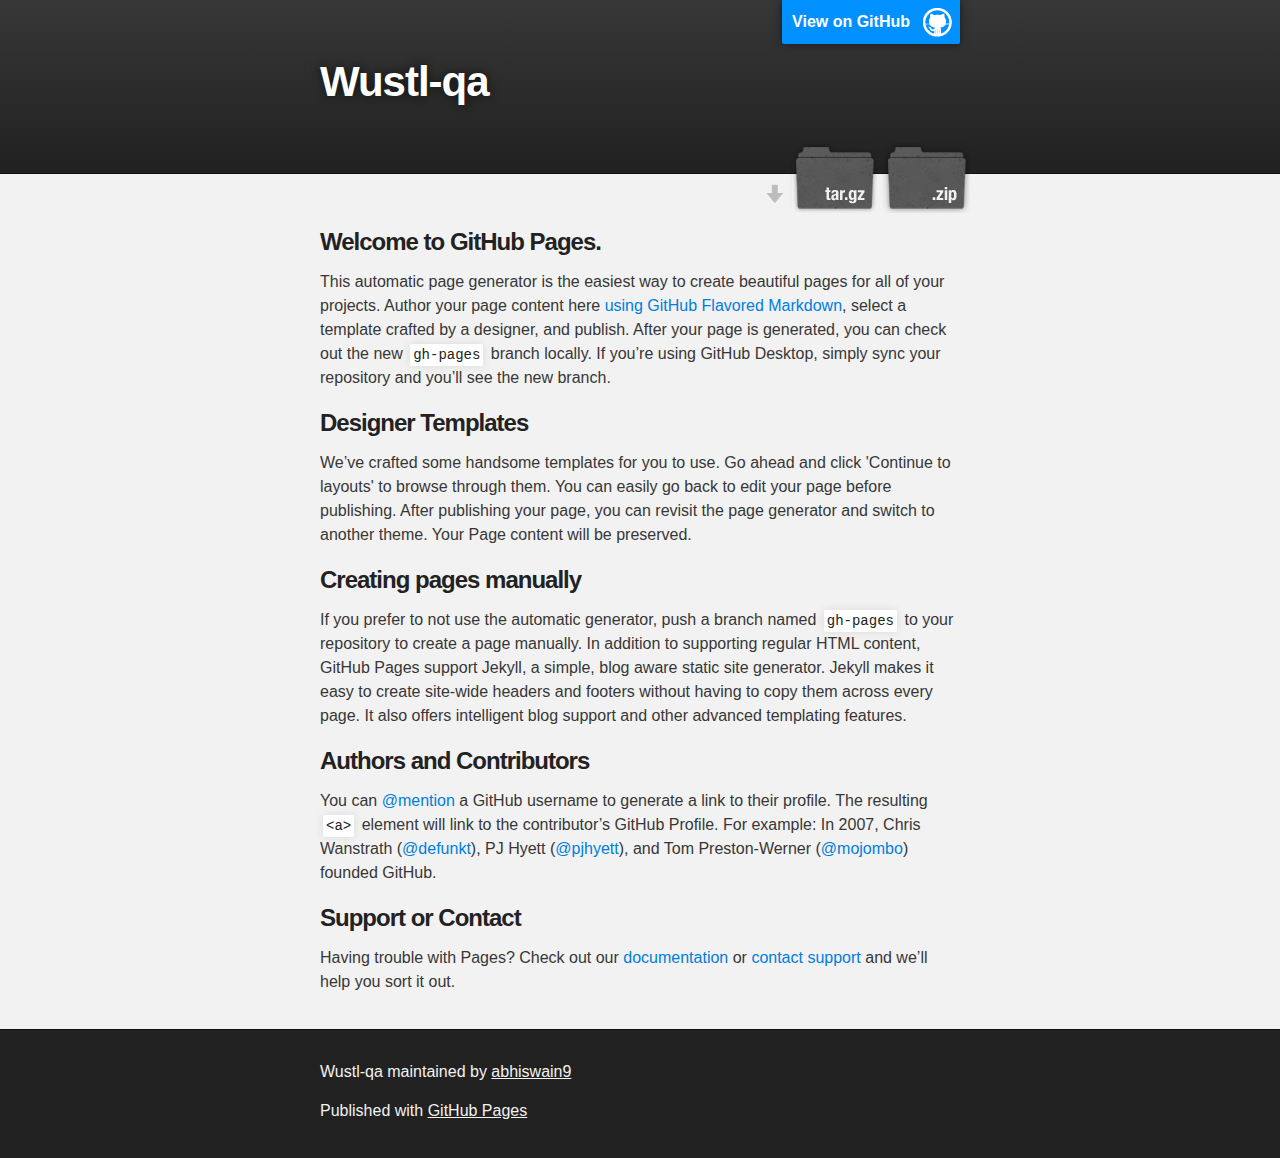
==== index.html @ 8bc68eea "Create gh-pages branch via GitHub" ====
<!DOCTYPE html>
<html>

  <head>
    <meta charset='utf-8'>
    <meta http-equiv="X-UA-Compatible" content="chrome=1">
    <meta name="description" content="Wustl-qa : ">

    <link rel="stylesheet" type="text/css" media="screen" href="stylesheets/stylesheet.css">

    <title>Wustl-qa</title>
  </head>

  <body>

    <!-- HEADER -->
    <div id="header_wrap" class="outer">
        <header class="inner">
          <a id="forkme_banner" href="https://github.com/abhiswain9/wustl-qa">View on GitHub</a>

          <h1 id="project_title">Wustl-qa</h1>
          <h2 id="project_tagline"></h2>

            <section id="downloads">
              <a class="zip_download_link" href="https://github.com/abhiswain9/wustl-qa/zipball/master">Download this project as a .zip file</a>
              <a class="tar_download_link" href="https://github.com/abhiswain9/wustl-qa/tarball/master">Download this project as a tar.gz file</a>
            </section>
        </header>
    </div>

    <!-- MAIN CONTENT -->
    <div id="main_content_wrap" class="outer">
      <section id="main_content" class="inner">
        <h3>
<a id="welcome-to-github-pages" class="anchor" href="#welcome-to-github-pages" aria-hidden="true"><span aria-hidden="true" class="octicon octicon-link"></span></a>Welcome to GitHub Pages.</h3>

<p>This automatic page generator is the easiest way to create beautiful pages for all of your projects. Author your page content here <a href="https://guides.github.com/features/mastering-markdown/">using GitHub Flavored Markdown</a>, select a template crafted by a designer, and publish. After your page is generated, you can check out the new <code>gh-pages</code> branch locally. If you’re using GitHub Desktop, simply sync your repository and you’ll see the new branch.</p>

<h3>
<a id="designer-templates" class="anchor" href="#designer-templates" aria-hidden="true"><span aria-hidden="true" class="octicon octicon-link"></span></a>Designer Templates</h3>

<p>We’ve crafted some handsome templates for you to use. Go ahead and click 'Continue to layouts' to browse through them. You can easily go back to edit your page before publishing. After publishing your page, you can revisit the page generator and switch to another theme. Your Page content will be preserved.</p>

<h3>
<a id="creating-pages-manually" class="anchor" href="#creating-pages-manually" aria-hidden="true"><span aria-hidden="true" class="octicon octicon-link"></span></a>Creating pages manually</h3>

<p>If you prefer to not use the automatic generator, push a branch named <code>gh-pages</code> to your repository to create a page manually. In addition to supporting regular HTML content, GitHub Pages support Jekyll, a simple, blog aware static site generator. Jekyll makes it easy to create site-wide headers and footers without having to copy them across every page. It also offers intelligent blog support and other advanced templating features.</p>

<h3>
<a id="authors-and-contributors" class="anchor" href="#authors-and-contributors" aria-hidden="true"><span aria-hidden="true" class="octicon octicon-link"></span></a>Authors and Contributors</h3>

<p>You can <a href="https://help.github.com/articles/basic-writing-and-formatting-syntax/#mentioning-users-and-teams" class="user-mention">@mention</a> a GitHub username to generate a link to their profile. The resulting <code>&lt;a&gt;</code> element will link to the contributor’s GitHub Profile. For example: In 2007, Chris Wanstrath (<a href="https://github.com/defunkt" class="user-mention">@defunkt</a>), PJ Hyett (<a href="https://github.com/pjhyett" class="user-mention">@pjhyett</a>), and Tom Preston-Werner (<a href="https://github.com/mojombo" class="user-mention">@mojombo</a>) founded GitHub.</p>

<h3>
<a id="support-or-contact" class="anchor" href="#support-or-contact" aria-hidden="true"><span aria-hidden="true" class="octicon octicon-link"></span></a>Support or Contact</h3>

<p>Having trouble with Pages? Check out our <a href="https://help.github.com/pages">documentation</a> or <a href="https://github.com/contact">contact support</a> and we’ll help you sort it out.</p>
      </section>
    </div>

    <!-- FOOTER  -->
    <div id="footer_wrap" class="outer">
      <footer class="inner">
        <p class="copyright">Wustl-qa maintained by <a href="https://github.com/abhiswain9">abhiswain9</a></p>
        <p>Published with <a href="https://pages.github.com">GitHub Pages</a></p>
      </footer>
    </div>

    

  </body>
</html>
---- stylesheets/stylesheet.css ----
/*******************************************************************************
Slate Theme for GitHub Pages
by Jason Costello, @jsncostello
*******************************************************************************/

@import url(github-light.css);

/*******************************************************************************
MeyerWeb Reset
*******************************************************************************/

html, body, div, span, applet, object, iframe,
h1, h2, h3, h4, h5, h6, p, blockquote, pre,
a, abbr, acronym, address, big, cite, code,
del, dfn, em, img, ins, kbd, q, s, samp,
small, strike, strong, sub, sup, tt, var,
b, u, i, center,
dl, dt, dd, ol, ul, li,
fieldset, form, label, legend,
table, caption, tbody, tfoot, thead, tr, th, td,
article, aside, canvas, details, embed,
figure, figcaption, footer, header, hgroup,
menu, nav, output, ruby, section, summary,
time, mark, audio, video {
  margin: 0;
  padding: 0;
  border: 0;
  font: inherit;
  vertical-align: baseline;
}

/* HTML5 display-role reset for older browsers */
article, aside, details, figcaption, figure,
footer, header, hgroup, menu, nav, section {
  display: block;
}

ol, ul {
  list-style: none;
}

table {
  border-collapse: collapse;
  border-spacing: 0;
}

/*******************************************************************************
Theme Styles
*******************************************************************************/

body {
  box-sizing: border-box;
  color:#373737;
  background: #212121;
  font-size: 16px;
  font-family: 'Myriad Pro', Calibri, Helvetica, Arial, sans-serif;
  line-height: 1.5;
  -webkit-font-smoothing: antialiased;
}

h1, h2, h3, h4, h5, h6 {
  margin: 10px 0;
  font-weight: 700;
  color:#222222;
  font-family: 'Lucida Grande', 'Calibri', Helvetica, Arial, sans-serif;
  letter-spacing: -1px;
}

h1 {
  font-size: 36px;
  font-weight: 700;
}

h2 {
  padding-bottom: 10px;
  font-size: 32px;
  background: url('../images/bg_hr.png') repeat-x bottom;
}

h3 {
  font-size: 24px;
}

h4 {
  font-size: 21px;
}

h5 {
  font-size: 18px;
}

h6 {
  font-size: 16px;
}

p {
  margin: 10px 0 15px 0;
}

footer p {
  color: #f2f2f2;
}

a {
  text-decoration: none;
  color: #007edf;
  text-shadow: none;

  transition: color 0.5s ease;
  transition: text-shadow 0.5s ease;
  -webkit-transition: color 0.5s ease;
  -webkit-transition: text-shadow 0.5s ease;
  -moz-transition: color 0.5s ease;
  -moz-transition: text-shadow 0.5s ease;
  -o-transition: color 0.5s ease;
  -o-transition: text-shadow 0.5s ease;
  -ms-transition: color 0.5s ease;
  -ms-transition: text-shadow 0.5s ease;
}

a:hover, a:focus {text-decoration: underline;}

footer a {
  color: #F2F2F2;
  text-decoration: underline;
}

em {
  font-style: italic;
}

strong {
  font-weight: bold;
}

img {
  position: relative;
  margin: 0 auto;
  max-width: 739px;
  padding: 5px;
  margin: 10px 0 10px 0;
  border: 1px solid #ebebeb;

  box-shadow: 0 0 5px #ebebeb;
  -webkit-box-shadow: 0 0 5px #ebebeb;
  -moz-box-shadow: 0 0 5px #ebebeb;
  -o-box-shadow: 0 0 5px #ebebeb;
  -ms-box-shadow: 0 0 5px #ebebeb;
}

p img {
  display: inline;
  margin: 0;
  padding: 0;
  vertical-align: middle;
  text-align: center;
  border: none;
}

pre, code {
  width: 100%;
  color: #222;
  background-color: #fff;

  font-family: Monaco, "Bitstream Vera Sans Mono", "Lucida Console", Terminal, monospace;
  font-size: 14px;

  border-radius: 2px;
  -moz-border-radius: 2px;
  -webkit-border-radius: 2px;
}

pre {
  width: 100%;
  padding: 10px;
  box-shadow: 0 0 10px rgba(0,0,0,.1);
  overflow: auto;
}

code {
  padding: 3px;
  margin: 0 3px;
  box-shadow: 0 0 10px rgba(0,0,0,.1);
}

pre code {
  display: block;
  box-shadow: none;
}

blockquote {
  color: #666;
  margin-bottom: 20px;
  padding: 0 0 0 20px;
  border-left: 3px solid #bbb;
}


ul, ol, dl {
  margin-bottom: 15px
}

ul {
  list-style-position: inside;
  list-style: disc;
  padding-left: 20px;
}

ol {
  list-style-position: inside;
  list-style: decimal;
  padding-left: 20px;
}

dl dt {
  font-weight: bold;
}

dl dd {
  padding-left: 20px;
  font-style: italic;
}

dl p {
  padding-left: 20px;
  font-style: italic;
}

hr {
  height: 1px;
  margin-bottom: 5px;
  border: none;
  background: url('../images/bg_hr.png') repeat-x center;
}

table {
  border: 1px solid #373737;
  margin-bottom: 20px;
  text-align: left;
 }

th {
  font-family: 'Lucida Grande', 'Helvetica Neue', Helvetica, Arial, sans-serif;
  padding: 10px;
  background: #373737;
  color: #fff;
 }

td {
  padding: 10px;
  border: 1px solid #373737;
 }

form {
  background: #f2f2f2;
  padding: 20px;
}

/*******************************************************************************
Full-Width Styles
*******************************************************************************/

.outer {
  width: 100%;
}

.inner {
  position: relative;
  max-width: 640px;
  padding: 20px 10px;
  margin: 0 auto;
}

#forkme_banner {
  display: block;
  position: absolute;
  top:0;
  right: 10px;
  z-index: 10;
  padding: 10px 50px 10px 10px;
  color: #fff;
  background: url('../images/blacktocat.png') #0090ff no-repeat 95% 50%;
  font-weight: 700;
  box-shadow: 0 0 10px rgba(0,0,0,.5);
  border-bottom-left-radius: 2px;
  border-bottom-right-radius: 2px;
}

#header_wrap {
  background: #212121;
  background: -moz-linear-gradient(top, #373737, #212121);
  background: -webkit-linear-gradient(top, #373737, #212121);
  background: -ms-linear-gradient(top, #373737, #212121);
  background: -o-linear-gradient(top, #373737, #212121);
  background: linear-gradient(top, #373737, #212121);
}

#header_wrap .inner {
  padding: 50px 10px 30px 10px;
}

#project_title {
  margin: 0;
  color: #fff;
  font-size: 42px;
  font-weight: 700;
  text-shadow: #111 0px 0px 10px;
}

#project_tagline {
  color: #fff;
  font-size: 24px;
  font-weight: 300;
  background: none;
  text-shadow: #111 0px 0px 10px;
}

#downloads {
  position: absolute;
  width: 210px;
  z-index: 10;
  bottom: -40px;
  right: 0;
  height: 70px;
  background: url('../images/icon_download.png') no-repeat 0% 90%;
}

.zip_download_link {
  display: block;
  float: right;
  width: 90px;
  height:70px;
  text-indent: -5000px;
  overflow: hidden;
  background: url(../images/sprite_download.png) no-repeat bottom left;
}

.tar_download_link {
  display: block;
  float: right;
  width: 90px;
  height:70px;
  text-indent: -5000px;
  overflow: hidden;
  background: url(../images/sprite_download.png) no-repeat bottom right;
  margin-left: 10px;
}

.zip_download_link:hover {
  background: url(../images/sprite_download.png) no-repeat top left;
}

.tar_download_link:hover {
  background: url(../images/sprite_download.png) no-repeat top right;
}

#main_content_wrap {
  background: #f2f2f2;
  border-top: 1px solid #111;
  border-bottom: 1px solid #111;
}

#main_content {
  padding-top: 40px;
}

#footer_wrap {
  background: #212121;
}



/*******************************************************************************
Small Device Styles
*******************************************************************************/

@media screen and (max-width: 480px) {
  body {
    font-size:14px;
  }

  #downloads {
    display: none;
  }

  .inner {
    min-width: 320px;
    max-width: 480px;
  }

  #project_title {
  font-size: 32px;
  }

  h1 {
    font-size: 28px;
  }

  h2 {
    font-size: 24px;
  }

  h3 {
    font-size: 21px;
  }

  h4 {
    font-size: 18px;
  }

  h5 {
    font-size: 14px;
  }

  h6 {
    font-size: 12px;
  }

  code, pre {
    min-width: 320px;
    max-width: 480px;
    font-size: 11px;
  }

}
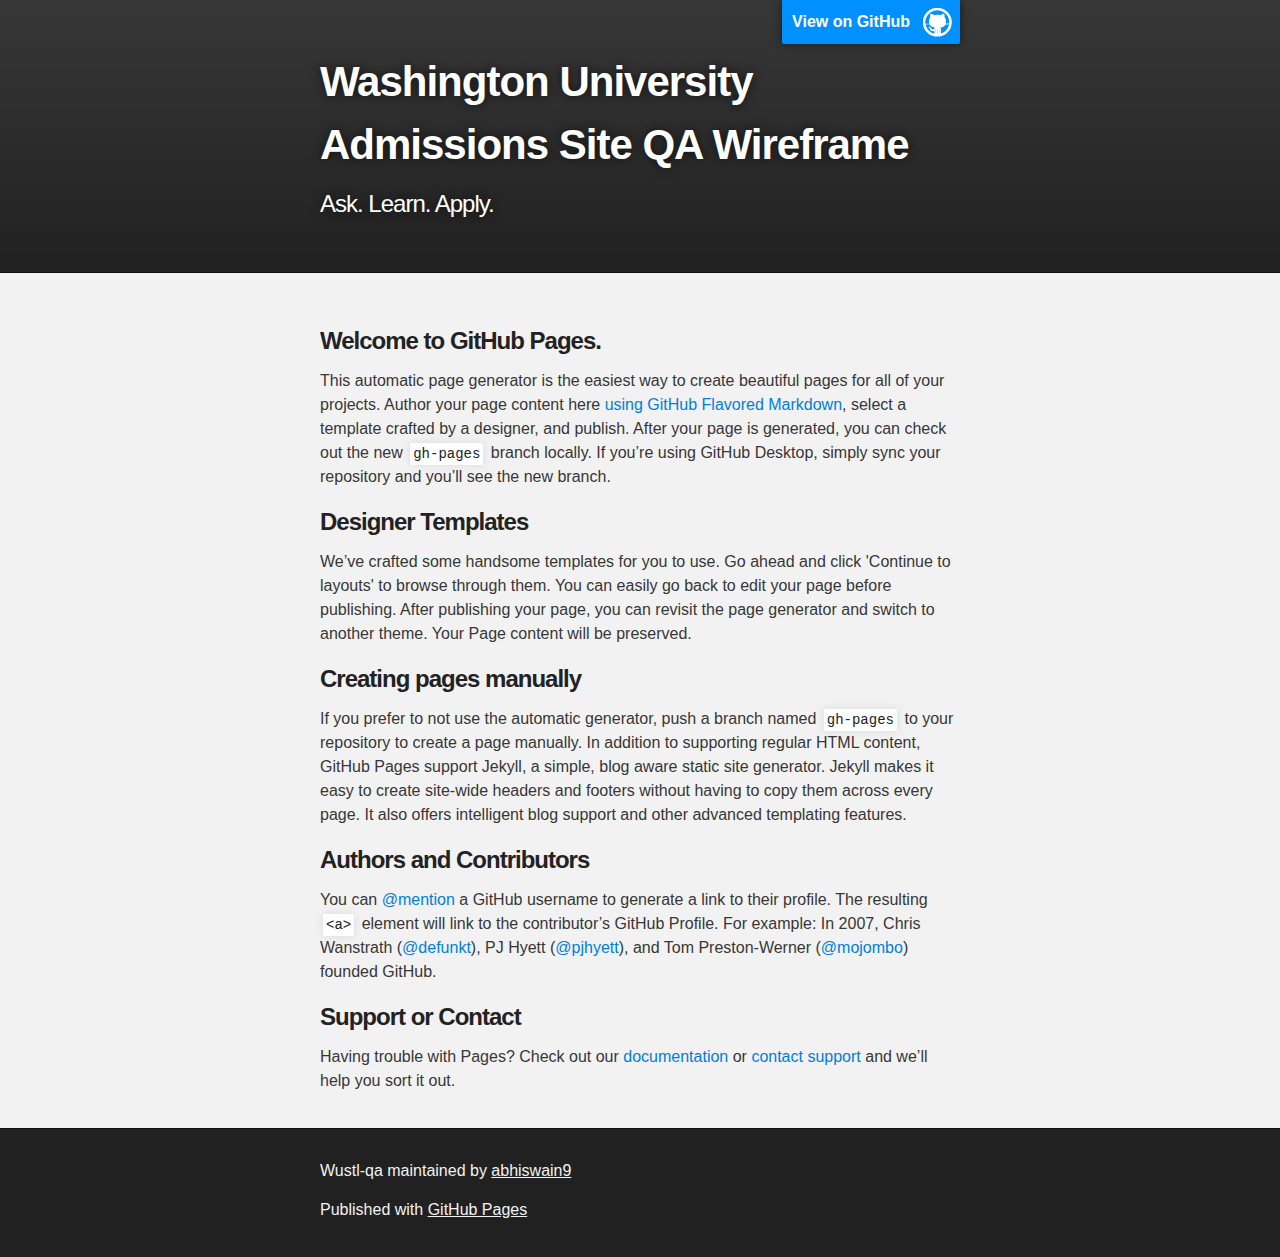
==== commit c403c98b: "changed name" ====
--- a/index.html
+++ b/index.html
@@ -18,13 +18,8 @@
         <header class="inner">
           <a id="forkme_banner" href="https://github.com/abhiswain9/wustl-qa">View on GitHub</a>
 
-          <h1 id="project_title">Wustl-qa</h1>
-          <h2 id="project_tagline"></h2>
-
-            <section id="downloads">
-              <a class="zip_download_link" href="https://github.com/abhiswain9/wustl-qa/zipball/master">Download this project as a .zip file</a>
-              <a class="tar_download_link" href="https://github.com/abhiswain9/wustl-qa/tarball/master">Download this project as a tar.gz file</a>
-            </section>
+          <h1 id="project_title">Washington University Admissions Site QA Wireframe</h1>
+          <h2 id="project_tagline">Ask. Learn. Apply.</h2>
         </header>
     </div>
 
@@ -66,7 +61,7 @@
       </footer>
     </div>
 
-    
+
 
   </body>
 </html>
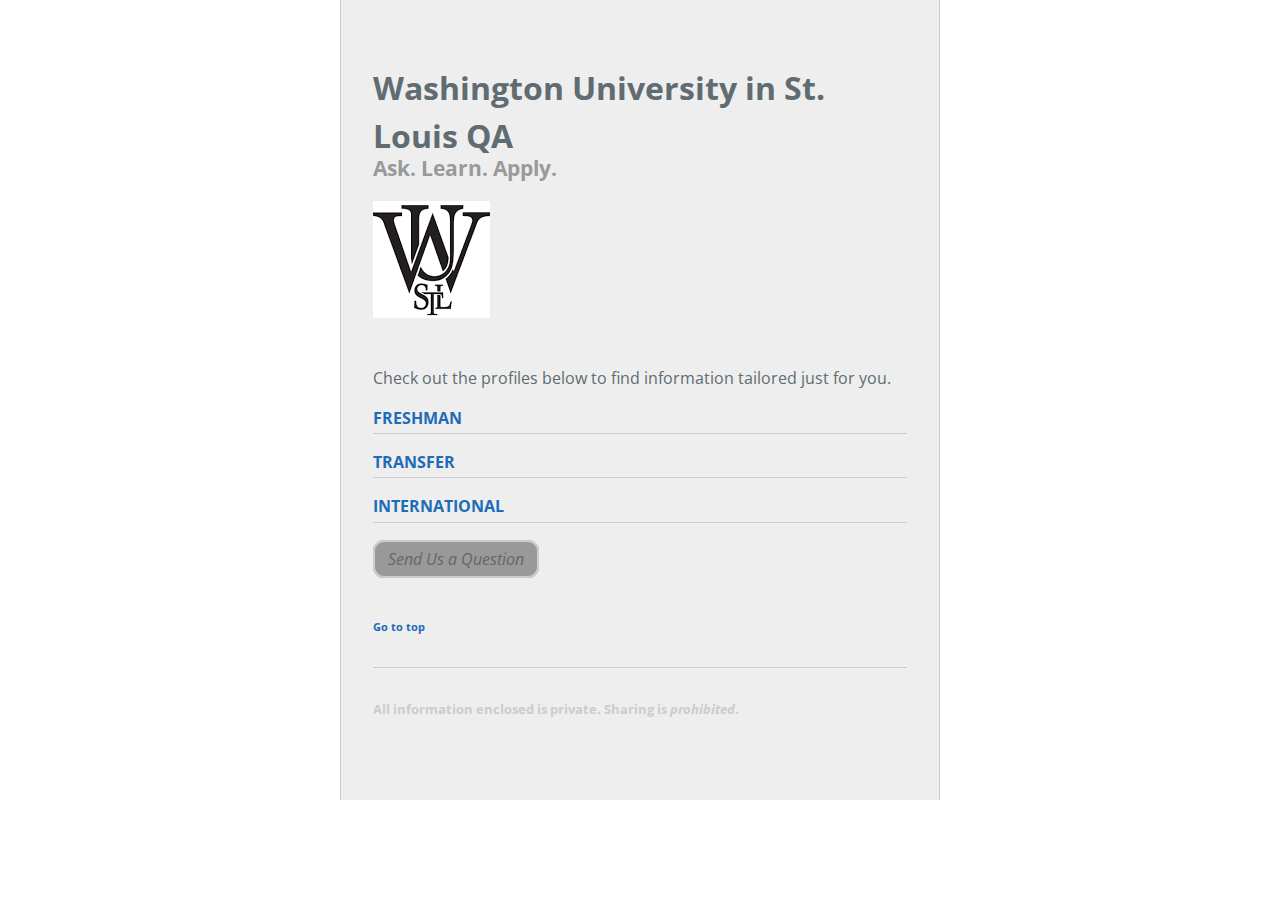
==== commit 3da8ff41: "changed name to index.html" ====
--- a/index.html
+++ b/index.html
@@ -1,67 +1,39 @@
-<!DOCTYPE html>
-<html>
-
+<html lang="en-us">
   <head>
-    <meta charset='utf-8'>
-    <meta http-equiv="X-UA-Compatible" content="chrome=1">
-    <meta name="description" content="Wustl-qa : ">
-
-    <link rel="stylesheet" type="text/css" media="screen" href="stylesheets/stylesheet.css">
-
-    <title>Wustl-qa</title>
+    <meta charset="UTF-8">
+    <title>Home Page</title>
+    <meta name="viewport" content="width=device-width, initial-scale=1">
+    <link rel="stylesheet" type="text/css" href="stylesheets/normalize.css" media="screen">
+    <link href='https://fonts.googleapis.com/css?family=Open+Sans:400,700' rel='stylesheet' type='text/css'>
+    <link rel="stylesheet" type="text/css" href="stylesheets/stylesheet.css" media="screen">
   </head>
-
   <body>
-
-    <!-- HEADER -->
-    <div id="header_wrap" class="outer">
-        <header class="inner">
-          <a id="forkme_banner" href="https://github.com/abhiswain9/wustl-qa">View on GitHub</a>
-
-          <h1 id="project_title">Washington University Admissions Site QA Wireframe</h1>
-          <h2 id="project_tagline">Ask. Learn. Apply.</h2>
-        </header>
-    </div>
-
-    <!-- MAIN CONTENT -->
-    <div id="main_content_wrap" class="outer">
-      <section id="main_content" class="inner">
-        <h3>
-<a id="welcome-to-github-pages" class="anchor" href="#welcome-to-github-pages" aria-hidden="true"><span aria-hidden="true" class="octicon octicon-link"></span></a>Welcome to GitHub Pages.</h3>
-
-<p>This automatic page generator is the easiest way to create beautiful pages for all of your projects. Author your page content here <a href="https://guides.github.com/features/mastering-markdown/">using GitHub Flavored Markdown</a>, select a template crafted by a designer, and publish. After your page is generated, you can check out the new <code>gh-pages</code> branch locally. If you’re using GitHub Desktop, simply sync your repository and you’ll see the new branch.</p>
-
-<h3>
-<a id="designer-templates" class="anchor" href="#designer-templates" aria-hidden="true"><span aria-hidden="true" class="octicon octicon-link"></span></a>Designer Templates</h3>
-
-<p>We’ve crafted some handsome templates for you to use. Go ahead and click 'Continue to layouts' to browse through them. You can easily go back to edit your page before publishing. After publishing your page, you can revisit the page generator and switch to another theme. Your Page content will be preserved.</p>
-
-<h3>
-<a id="creating-pages-manually" class="anchor" href="#creating-pages-manually" aria-hidden="true"><span aria-hidden="true" class="octicon octicon-link"></span></a>Creating pages manually</h3>
-
-<p>If you prefer to not use the automatic generator, push a branch named <code>gh-pages</code> to your repository to create a page manually. In addition to supporting regular HTML content, GitHub Pages support Jekyll, a simple, blog aware static site generator. Jekyll makes it easy to create site-wide headers and footers without having to copy them across every page. It also offers intelligent blog support and other advanced templating features.</p>
-
-<h3>
-<a id="authors-and-contributors" class="anchor" href="#authors-and-contributors" aria-hidden="true"><span aria-hidden="true" class="octicon octicon-link"></span></a>Authors and Contributors</h3>
-
-<p>You can <a href="https://help.github.com/articles/basic-writing-and-formatting-syntax/#mentioning-users-and-teams" class="user-mention">@mention</a> a GitHub username to generate a link to their profile. The resulting <code>&lt;a&gt;</code> element will link to the contributor’s GitHub Profile. For example: In 2007, Chris Wanstrath (<a href="https://github.com/defunkt" class="user-mention">@defunkt</a>), PJ Hyett (<a href="https://github.com/pjhyett" class="user-mention">@pjhyett</a>), and Tom Preston-Werner (<a href="https://github.com/mojombo" class="user-mention">@mojombo</a>) founded GitHub.</p>
-
-<h3>
-<a id="support-or-contact" class="anchor" href="#support-or-contact" aria-hidden="true"><span aria-hidden="true" class="octicon octicon-link"></span></a>Support or Contact</h3>
-
-<p>Having trouble with Pages? Check out our <a href="https://help.github.com/pages">documentation</a> or <a href="https://github.com/contact">contact support</a> and we’ll help you sort it out.</p>
+    <div class="container">
+      <section class="page-header">
+        <h1 class="project-name" id="top">Washington University in St. Louis QA</h1>
+        <h2 class="project-tagline"> Ask. Learn. Apply. </h2>
+        <img src="images/w.png">
+        <br>
       </section>
-    </div>
-
-    <!-- FOOTER  -->
-    <div id="footer_wrap" class="outer">
-      <footer class="inner">
-        <p class="copyright">Wustl-qa maintained by <a href="https://github.com/abhiswain9">abhiswain9</a></p>
-        <p>Published with <a href="https://pages.github.com">GitHub Pages</a></p>
+      <section class="main-content">
+        <p> Check out the profiles below to find information tailored just for you.
+        </p>
+        <h3><a href="freshman.html"> Freshman </a> <br></h3>
+          <hr>
+        <h3><a href="transfer.html"> Transfer </a> <br></h3>
+          <hr>
+        <h3><a href="international.html"> International </a> <br></h3>
+          <hr>
+        <br>
+        <address>
+        <a href="mailto:swain@wustl.edu" class="button">Send Us a Question</a>
+        </address>
+      </section>
+      <a href="#top"><h6>Go to top</h6></a>
+      <footer class="site-footer">
+        <hr>
+        <p><strong>All information enclosed is private. Sharing is <em>prohibited</em>.</strong>
       </footer>
     </div>
-
-
-
   </body>
 </html>
--- a/stylesheets/stylesheet.css
+++ b/stylesheets/stylesheet.css
@@ -1,425 +1,79 @@
-/*******************************************************************************
-Slate Theme for GitHub Pages
-by Jason Costello, @jsncostello
-*******************************************************************************/
+* {
+  box-sizing: border-box; }
 
-@import url(github-light.css);
-
-/*******************************************************************************
-MeyerWeb Reset
-*******************************************************************************/
-
-html, body, div, span, applet, object, iframe,
-h1, h2, h3, h4, h5, h6, p, blockquote, pre,
-a, abbr, acronym, address, big, cite, code,
-del, dfn, em, img, ins, kbd, q, s, samp,
-small, strike, strong, sub, sup, tt, var,
-b, u, i, center,
-dl, dt, dd, ol, ul, li,
-fieldset, form, label, legend,
-table, caption, tbody, tfoot, thead, tr, th, td,
-article, aside, canvas, details, embed,
-figure, figcaption, footer, header, hgroup,
-menu, nav, output, ruby, section, summary,
-time, mark, audio, video {
+body {
+  padding: 0 1rem;
   margin: 0;
-  padding: 0;
-  border: 0;
-  font: inherit;
-  vertical-align: baseline;
+  font-family: "Open Sans", "Helvetica Neue", Helvetica, Arial, sans-serif;
+  font-size: 16px;
+  line-height: 1.5;
+  color: #606c71;
+  text-align: center;
 }
 
-/* HTML5 display-role reset for older browsers */
-article, aside, details, figcaption, figure,
-footer, header, hgroup, menu, nav, section {
-  display: block;
+.container {
+  max-width: 600px;
+  min-height: 800px;
+  border-left: 1px solid #ccc;
+  border-right: 1px solid #ccc;
+  margin: 0 auto;
+  padding: 1rem 2rem;
+  text-align: left;
+  background-color: #eee;
 }
 
-ol, ul {
-  list-style: none;
+section {
+    margin: 3em 0;
 }
 
-table {
-  border-collapse: collapse;
-  border-spacing: 0;
+a {
+  color: #1e6bb8;
+  text-decoration: none; }
+  a:hover {
+    text-decoration: underline; }
+
+.button {
+    border: 2px solid #ccc;
+    background-color: #999;
+    color: #666;
+    padding: 6px 13px;
+    border-radius: 11px;
+    margin: 1em 0;
 }
 
-/*******************************************************************************
-Theme Styles
-*******************************************************************************/
-
-body {
-  box-sizing: border-box;
-  color:#373737;
-  background: #212121;
-  font-size: 16px;
-  font-family: 'Myriad Pro', Calibri, Helvetica, Arial, sans-serif;
-  line-height: 1.5;
-  -webkit-font-smoothing: antialiased;
-}
-
-h1, h2, h3, h4, h5, h6 {
-  margin: 10px 0;
-  font-weight: 700;
-  color:#222222;
-  font-family: 'Lucida Grande', 'Calibri', Helvetica, Arial, sans-serif;
-  letter-spacing: -1px;
-}
-
-h1 {
-  font-size: 36px;
-  font-weight: 700;
+.button:hover {
+  background-color: #666;
+  color: #000;
+  text-decoration: none;
 }
 
 h2 {
-  padding-bottom: 10px;
-  font-size: 32px;
-  background: url('../images/bg_hr.png') repeat-x bottom;
+  color: #999;
+  font-size: 1.3em;
 }
 
 h3 {
-  font-size: 24px;
+  color: #999;
+  font-size: 1em;
+  text-transform: uppercase;
 }
 
-h4 {
-  font-size: 21px;
-}
-
-h5 {
-  font-size: 18px;
-}
-
-h6 {
-  font-size: 16px;
-}
-
-p {
-  margin: 10px 0 15px 0;
-}
-
-footer p {
-  color: #f2f2f2;
-}
-
-a {
-  text-decoration: none;
-  color: #007edf;
-  text-shadow: none;
-
-  transition: color 0.5s ease;
-  transition: text-shadow 0.5s ease;
-  -webkit-transition: color 0.5s ease;
-  -webkit-transition: text-shadow 0.5s ease;
-  -moz-transition: color 0.5s ease;
-  -moz-transition: text-shadow 0.5s ease;
-  -o-transition: color 0.5s ease;
-  -o-transition: text-shadow 0.5s ease;
-  -ms-transition: color 0.5s ease;
-  -ms-transition: text-shadow 0.5s ease;
-}
-
-a:hover, a:focus {text-decoration: underline;}
-
-footer a {
-  color: #F2F2F2;
-  text-decoration: underline;
-}
-
-em {
-  font-style: italic;
-}
-
-strong {
-  font-weight: bold;
-}
-
-img {
-  position: relative;
-  margin: 0 auto;
-  max-width: 739px;
-  padding: 5px;
-  margin: 10px 0 10px 0;
-  border: 1px solid #ebebeb;
-
-  box-shadow: 0 0 5px #ebebeb;
-  -webkit-box-shadow: 0 0 5px #ebebeb;
-  -moz-box-shadow: 0 0 5px #ebebeb;
-  -o-box-shadow: 0 0 5px #ebebeb;
-  -ms-box-shadow: 0 0 5px #ebebeb;
-}
-
-p img {
-  display: inline;
-  margin: 0;
-  padding: 0;
-  vertical-align: middle;
-  text-align: center;
-  border: none;
-}
-
-pre, code {
-  width: 100%;
-  color: #222;
-  background-color: #fff;
-
-  font-family: Monaco, "Bitstream Vera Sans Mono", "Lucida Console", Terminal, monospace;
-  font-size: 14px;
-
-  border-radius: 2px;
-  -moz-border-radius: 2px;
-  -webkit-border-radius: 2px;
-}
-
-pre {
-  width: 100%;
-  padding: 10px;
-  box-shadow: 0 0 10px rgba(0,0,0,.1);
-  overflow: auto;
-}
-
-code {
-  padding: 3px;
-  margin: 0 3px;
-  box-shadow: 0 0 10px rgba(0,0,0,.1);
-}
-
-pre code {
-  display: block;
-  box-shadow: none;
-}
-
-blockquote {
-  color: #666;
-  margin-bottom: 20px;
-  padding: 0 0 0 20px;
-  border-left: 3px solid #bbb;
-}
-
-
-ul, ol, dl {
-  margin-bottom: 15px
-}
-
-ul {
-  list-style-position: inside;
-  list-style: disc;
-  padding-left: 20px;
-}
-
-ol {
-  list-style-position: inside;
-  list-style: decimal;
-  padding-left: 20px;
-}
-
-dl dt {
-  font-weight: bold;
-}
-
-dl dd {
-  padding-left: 20px;
-  font-style: italic;
-}
-
-dl p {
-  padding-left: 20px;
-  font-style: italic;
+h1 + h2 {
+  margin-top: -1.8rem;
 }
 
 hr {
-  height: 1px;
-  margin-bottom: 5px;
-  border: none;
-  background: url('../images/bg_hr.png') repeat-x center;
+  margin: 2rem 0;
+  border: 1px none;
+  border-top: 1px solid #ccc;
 }
 
-table {
-  border: 1px solid #373737;
-  margin-bottom: 20px;
-  text-align: left;
- }
-
-th {
-  font-family: 'Lucida Grande', 'Helvetica Neue', Helvetica, Arial, sans-serif;
-  padding: 10px;
-  background: #373737;
-  color: #fff;
- }
-
-td {
-  padding: 10px;
-  border: 1px solid #373737;
- }
-
-form {
-  background: #f2f2f2;
-  padding: 20px;
+h3 + hr {
+  margin-top: -0.8rem;
+  margin-bottom: 0;
 }
 
-/*******************************************************************************
-Full-Width Styles
-*******************************************************************************/
-
-.outer {
-  width: 100%;
+footer {
+    font-size: 13px;
+    color: #ccc;
 }
-
-.inner {
-  position: relative;
-  max-width: 640px;
-  padding: 20px 10px;
-  margin: 0 auto;
-}
-
-#forkme_banner {
-  display: block;
-  position: absolute;
-  top:0;
-  right: 10px;
-  z-index: 10;
-  padding: 10px 50px 10px 10px;
-  color: #fff;
-  background: url('../images/blacktocat.png') #0090ff no-repeat 95% 50%;
-  font-weight: 700;
-  box-shadow: 0 0 10px rgba(0,0,0,.5);
-  border-bottom-left-radius: 2px;
-  border-bottom-right-radius: 2px;
-}
-
-#header_wrap {
-  background: #212121;
-  background: -moz-linear-gradient(top, #373737, #212121);
-  background: -webkit-linear-gradient(top, #373737, #212121);
-  background: -ms-linear-gradient(top, #373737, #212121);
-  background: -o-linear-gradient(top, #373737, #212121);
-  background: linear-gradient(top, #373737, #212121);
-}
-
-#header_wrap .inner {
-  padding: 50px 10px 30px 10px;
-}
-
-#project_title {
-  margin: 0;
-  color: #fff;
-  font-size: 42px;
-  font-weight: 700;
-  text-shadow: #111 0px 0px 10px;
-}
-
-#project_tagline {
-  color: #fff;
-  font-size: 24px;
-  font-weight: 300;
-  background: none;
-  text-shadow: #111 0px 0px 10px;
-}
-
-#downloads {
-  position: absolute;
-  width: 210px;
-  z-index: 10;
-  bottom: -40px;
-  right: 0;
-  height: 70px;
-  background: url('../images/icon_download.png') no-repeat 0% 90%;
-}
-
-.zip_download_link {
-  display: block;
-  float: right;
-  width: 90px;
-  height:70px;
-  text-indent: -5000px;
-  overflow: hidden;
-  background: url(../images/sprite_download.png) no-repeat bottom left;
-}
-
-.tar_download_link {
-  display: block;
-  float: right;
-  width: 90px;
-  height:70px;
-  text-indent: -5000px;
-  overflow: hidden;
-  background: url(../images/sprite_download.png) no-repeat bottom right;
-  margin-left: 10px;
-}
-
-.zip_download_link:hover {
-  background: url(../images/sprite_download.png) no-repeat top left;
-}
-
-.tar_download_link:hover {
-  background: url(../images/sprite_download.png) no-repeat top right;
-}
-
-#main_content_wrap {
-  background: #f2f2f2;
-  border-top: 1px solid #111;
-  border-bottom: 1px solid #111;
-}
-
-#main_content {
-  padding-top: 40px;
-}
-
-#footer_wrap {
-  background: #212121;
-}
-
-
-
-/*******************************************************************************
-Small Device Styles
-*******************************************************************************/
-
-@media screen and (max-width: 480px) {
-  body {
-    font-size:14px;
-  }
-
-  #downloads {
-    display: none;
-  }
-
-  .inner {
-    min-width: 320px;
-    max-width: 480px;
-  }
-
-  #project_title {
-  font-size: 32px;
-  }
-
-  h1 {
-    font-size: 28px;
-  }
-
-  h2 {
-    font-size: 24px;
-  }
-
-  h3 {
-    font-size: 21px;
-  }
-
-  h4 {
-    font-size: 18px;
-  }
-
-  h5 {
-    font-size: 14px;
-  }
-
-  h6 {
-    font-size: 12px;
-  }
-
-  code, pre {
-    min-width: 320px;
-    max-width: 480px;
-    font-size: 11px;
-  }
-
-}
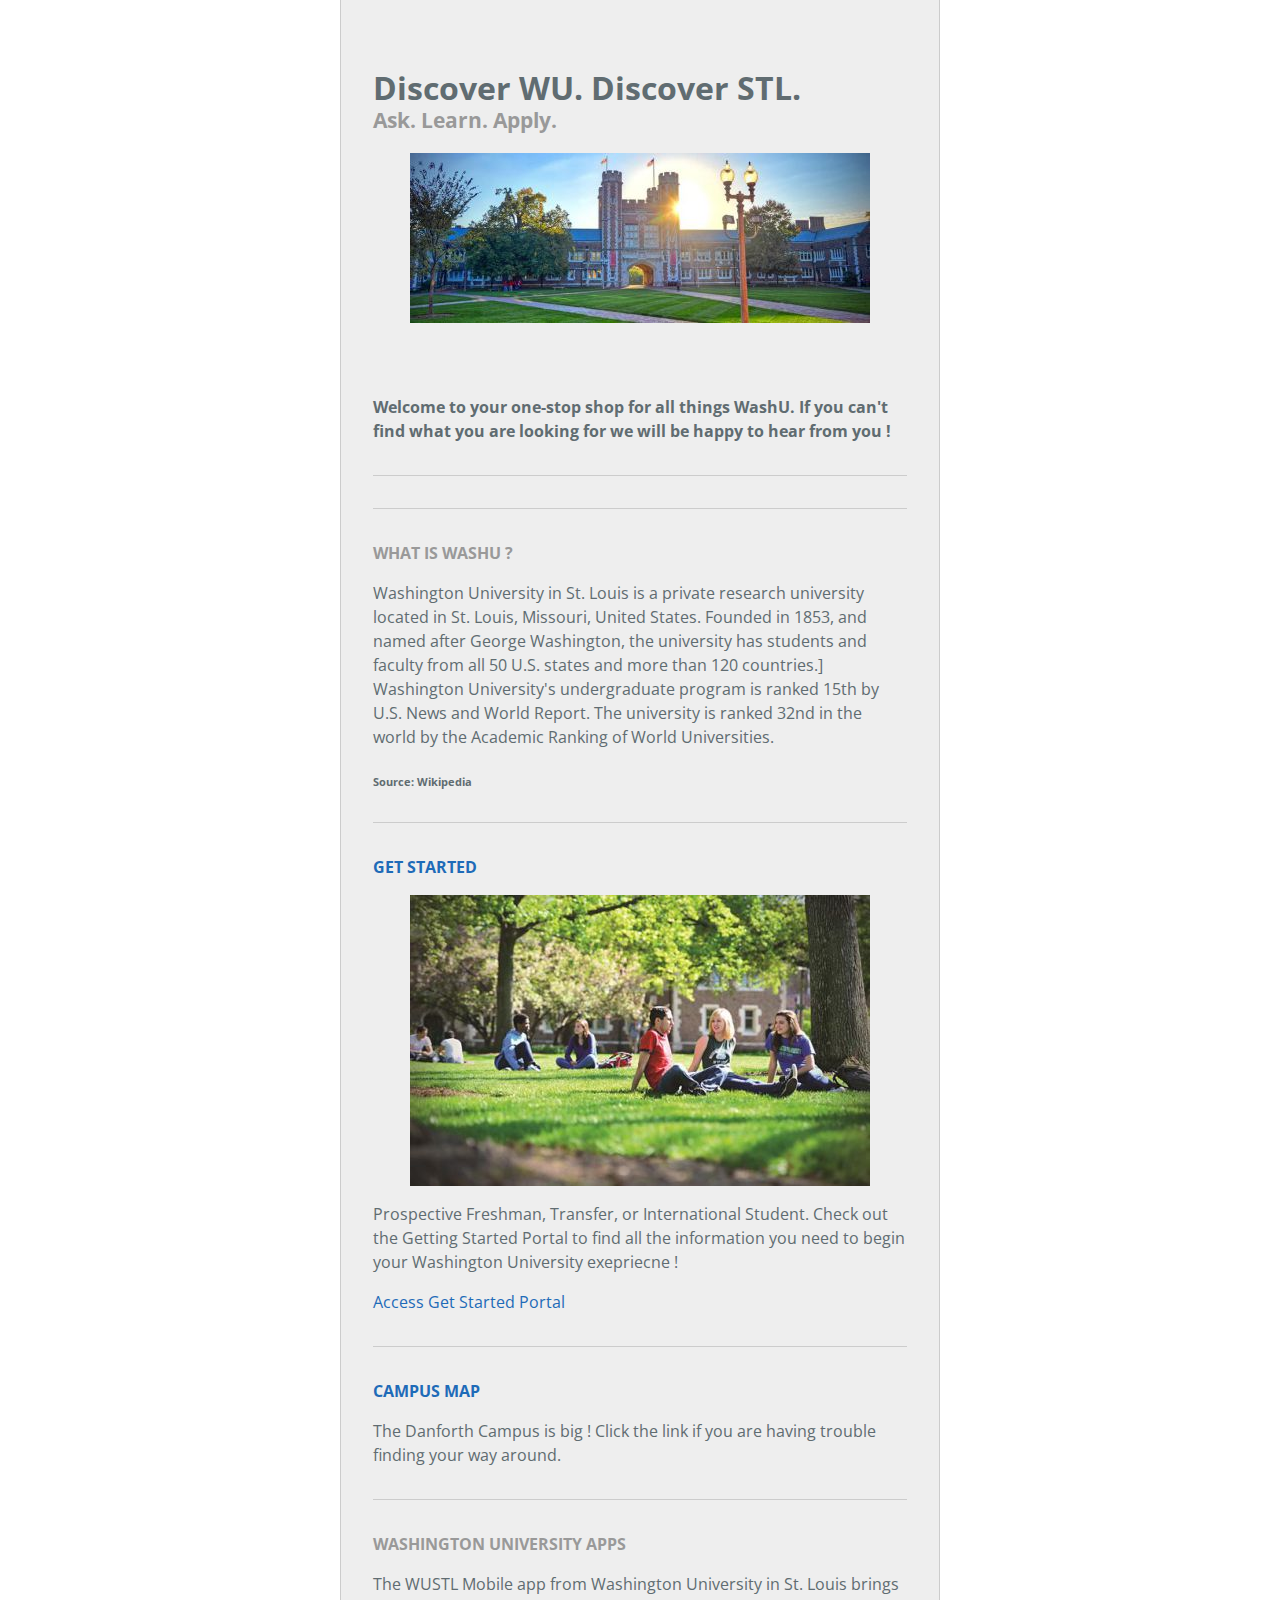
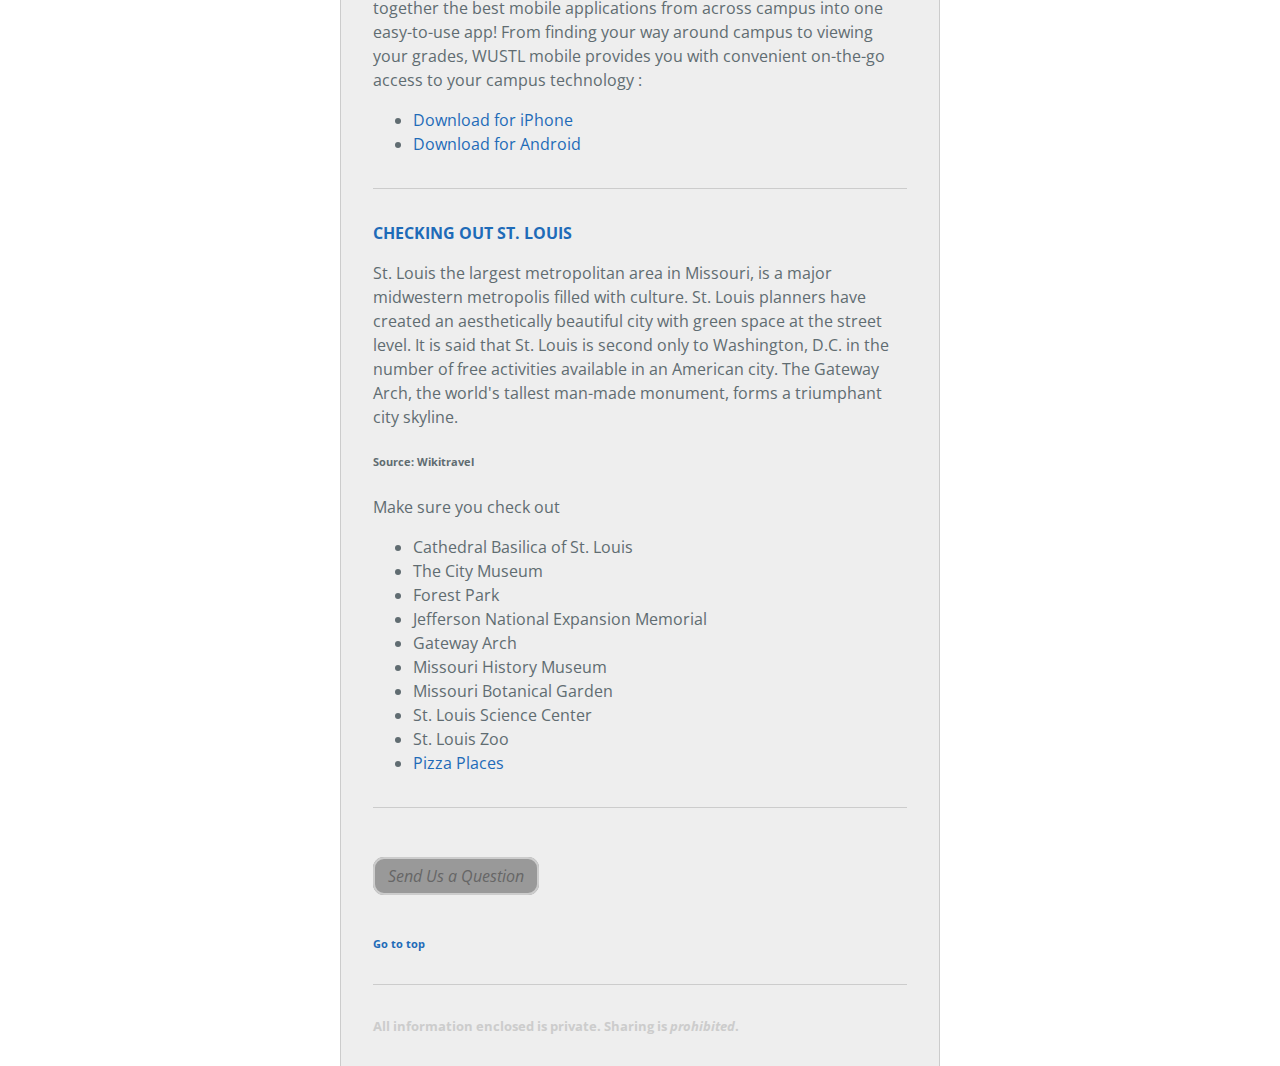
==== commit 8f564909: "changes" ====
--- a/index.html
+++ b/index.html
@@ -10,20 +10,57 @@
   <body>
     <div class="container">
       <section class="page-header">
-        <h1 class="project-name" id="top">Washington University in St. Louis QA</h1>
+        <h1 class="project-name" id="top">Discover WU. Discover STL.</h1>
         <h2 class="project-tagline"> Ask. Learn. Apply. </h2>
-        <img src="images/w.png">
+        <img class="centerit" src="images/1.jpg">
         <br>
       </section>
       <section class="main-content">
-        <p> Check out the profiles below to find information tailored just for you.
+        <h4> Welcome to your one-stop shop for all things WashU. If you can't find what you are looking for we will be happy to hear from you !
+        </h4>
+        <hr><hr>
+        <h3> What is WashU ? </a> <br></h3>
+        <p> Washington University in St. Louis is a private research university located in St. Louis, Missouri, United States. Founded in 1853, and named after George Washington, the university has students and faculty from all 50 U.S. states and more than 120 countries.] Washington University's undergraduate program is ranked 15th by U.S. News and World Report. The university is ranked 32nd in the world by the Academic Ranking of World Universities.
+        <h6>Source: Wikipedia </h6>
         </p>
-        <h3><a href="freshman.html"> Freshman </a> <br></h3>
-          <hr>
-        <h3><a href="transfer.html"> Transfer </a> <br></h3>
-          <hr>
-        <h3><a href="international.html"> International </a> <br></h3>
-          <hr>
+        <hr>
+        <h3><a href="starthere.html"> Get Started </a> <br></h3>
+          <img class="centerit" src="images/2.jpg">
+        <p> Prospective Freshman, Transfer, or International Student. Check out the Getting Started Portal to find all the information you need to begin your Washington University exepriecne ! </p>
+         <a href="starthere.html"> Access Get Started Portal</a>
+        <hr>
+
+        <h3><a href="https://wustl.edu/wp-content/uploads/2014/09/danforthmap.pdf" target="_blank"> Campus Map </a> <br></h3>
+        <p> The Danforth Campus is big ! Click the link if you are having trouble finding your way around.
+        </p>
+        <hr>
+        <h3> Washington University Apps</h3>
+        <p> The WUSTL Mobile app from Washington University in St. Louis brings together the best mobile applications from across campus into one easy-to-use app! From finding your way around campus to viewing your grades, WUSTL mobile provides you with convenient on-the-go access to your campus technology :
+          <ul>
+            <li><a href="https://itunes.apple.com/us/app/wustl-mobile/id786410936?mt=8" target="_blank"> Download for iPhone </a></li>
+            <li><a href="https://play.google.com/store/apps/details?id=edu.wustl.gateway" target="_blank"> Download for Android </a></li>
+          </ul>
+        </p>
+        <hr>
+        <h3><a href="http://wikitravel.org/en/St._Louis" target="_blank"> Checking Out St. Louis </a></h3>
+        <p> St. Louis  the largest metropolitan area in Missouri, is a major midwestern metropolis filled with culture. St. Louis planners have created an aesthetically beautiful city with green space at the street level. It is said that St. Louis is second only to Washington, D.C. in the number of free activities available in an American city. The Gateway Arch, the world's tallest man-made monument, forms a triumphant city skyline.
+          <h6> Source: Wikitravel </h6>
+        Make sure you check out
+          <ul>
+            <li>Cathedral Basilica of St. Louis</li>
+            <li>The City Museum</li>
+            <li>Forest Park</li>
+            <li>Jefferson National Expansion Memorial</li>
+            <li>Gateway Arch </li>
+            <li>Missouri History Museum</li>
+            <li>Missouri Botanical Garden</li>
+            <li>St. Louis Science Center</li>
+            <li>St. Louis Zoo</li>
+            <li><a href="http://abhiswain9.github.io/directoryStart/" target="_blank">Pizza Places</a></li>
+
+          </ul>
+        </p>
+        <hr>
         <br>
         <address>
         <a href="mailto:swain@wustl.edu" class="button">Send Us a Question</a>
--- a/stylesheets/stylesheet.css
+++ b/stylesheets/stylesheet.css
@@ -20,6 +20,12 @@
   padding: 1rem 2rem;
   text-align: left;
   background-color: #eee;
+}
+
+img.centerit {
+  display: block;
+  margin-left: auto;
+  margin-right: auto;
 }
 
 section {
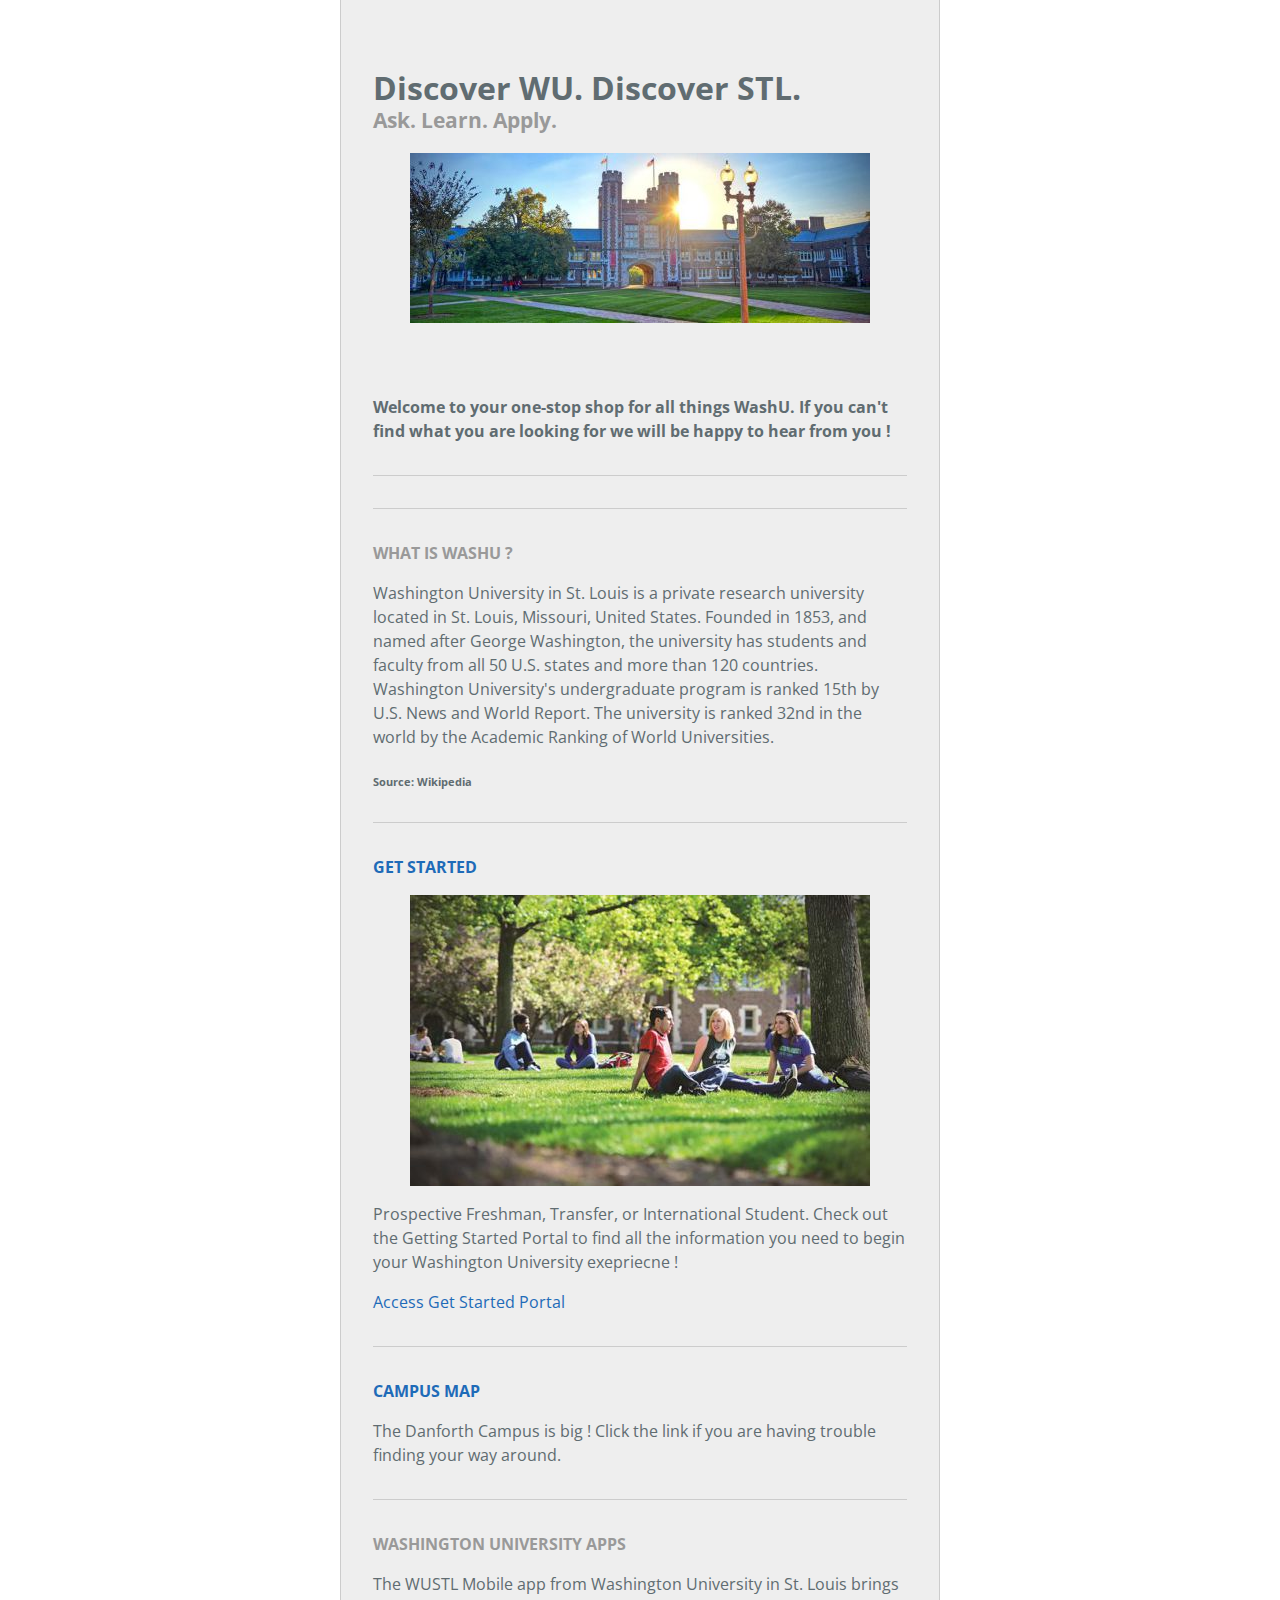
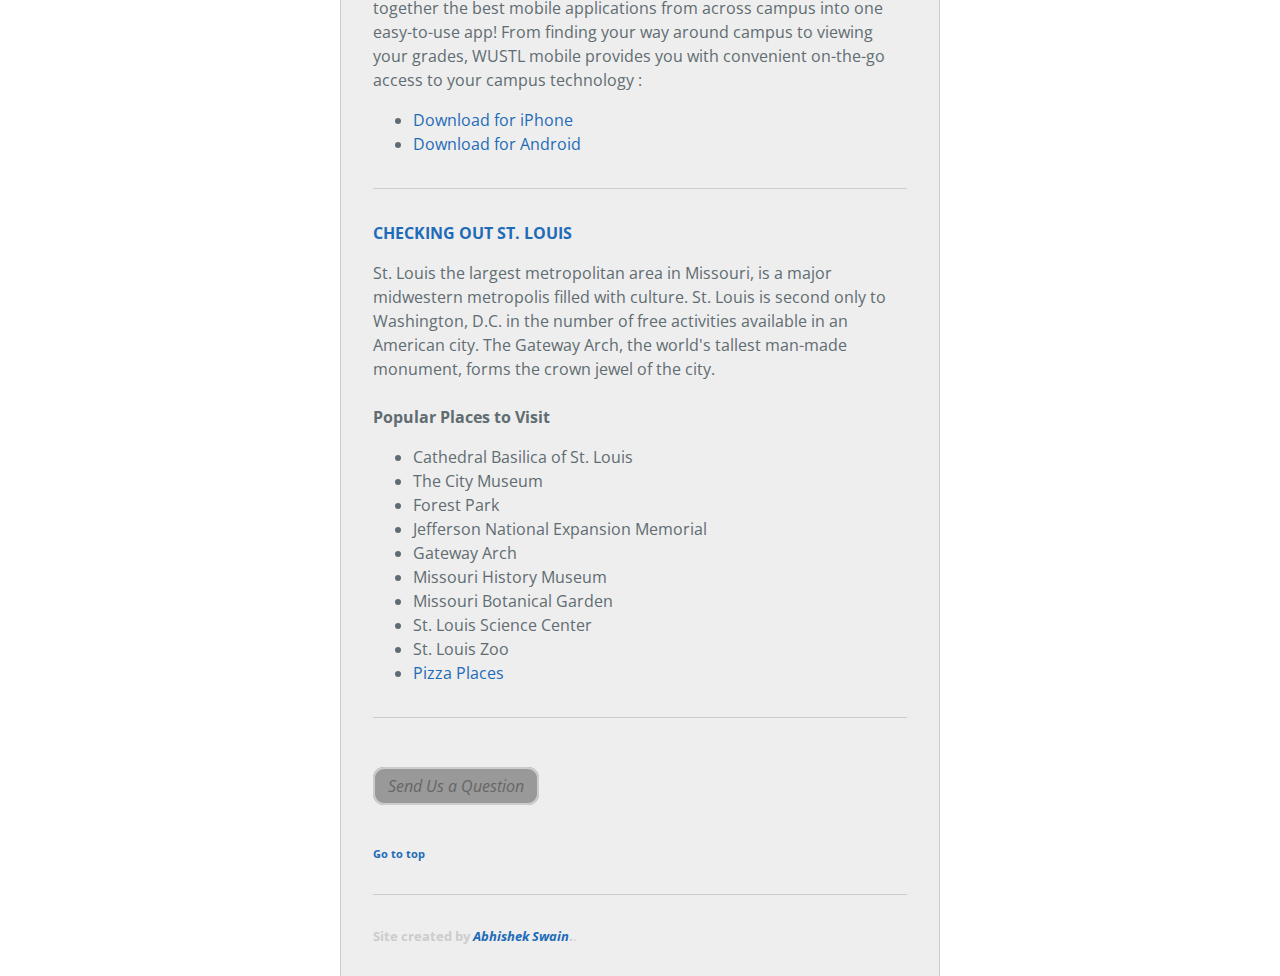
==== commit b3c5808e: "more changes" ====
--- a/index.html
+++ b/index.html
@@ -20,7 +20,7 @@
         </h4>
         <hr><hr>
         <h3> What is WashU ? </a> <br></h3>
-        <p> Washington University in St. Louis is a private research university located in St. Louis, Missouri, United States. Founded in 1853, and named after George Washington, the university has students and faculty from all 50 U.S. states and more than 120 countries.] Washington University's undergraduate program is ranked 15th by U.S. News and World Report. The university is ranked 32nd in the world by the Academic Ranking of World Universities.
+        <p> Washington University in St. Louis is a private research university located in St. Louis, Missouri, United States. Founded in 1853, and named after George Washington, the university has students and faculty from all 50 U.S. states and more than 120 countries. Washington University's undergraduate program is ranked 15th by U.S. News and World Report. The university is ranked 32nd in the world by the Academic Ranking of World Universities.
         <h6>Source: Wikipedia </h6>
         </p>
         <hr>
@@ -43,9 +43,10 @@
         </p>
         <hr>
         <h3><a href="http://wikitravel.org/en/St._Louis" target="_blank"> Checking Out St. Louis </a></h3>
-        <p> St. Louis  the largest metropolitan area in Missouri, is a major midwestern metropolis filled with culture. St. Louis planners have created an aesthetically beautiful city with green space at the street level. It is said that St. Louis is second only to Washington, D.C. in the number of free activities available in an American city. The Gateway Arch, the world's tallest man-made monument, forms a triumphant city skyline.
-          <h6> Source: Wikitravel </h6>
-        Make sure you check out
+        <p> St. Louis  the largest metropolitan area in Missouri, is a major midwestern metropolis filled with culture. St. Louis is second only to Washington, D.C. in the number of free activities available in an American city. The Gateway Arch, the world's tallest man-made monument, forms the crown jewel of the city.
+        <br>
+        <br>
+        <strong> Popular Places to Visit </strong>
           <ul>
             <li>Cathedral Basilica of St. Louis</li>
             <li>The City Museum</li>
@@ -69,7 +70,7 @@
       <a href="#top"><h6>Go to top</h6></a>
       <footer class="site-footer">
         <hr>
-        <p><strong>All information enclosed is private. Sharing is <em>prohibited</em>.</strong>
+            <p><strong> Site created by <em><a href="http://abhiswain9.github.io/personalBioPage/" target="_blank">Abhishek Swain</a></em>.</strong>.
       </footer>
     </div>
   </body>
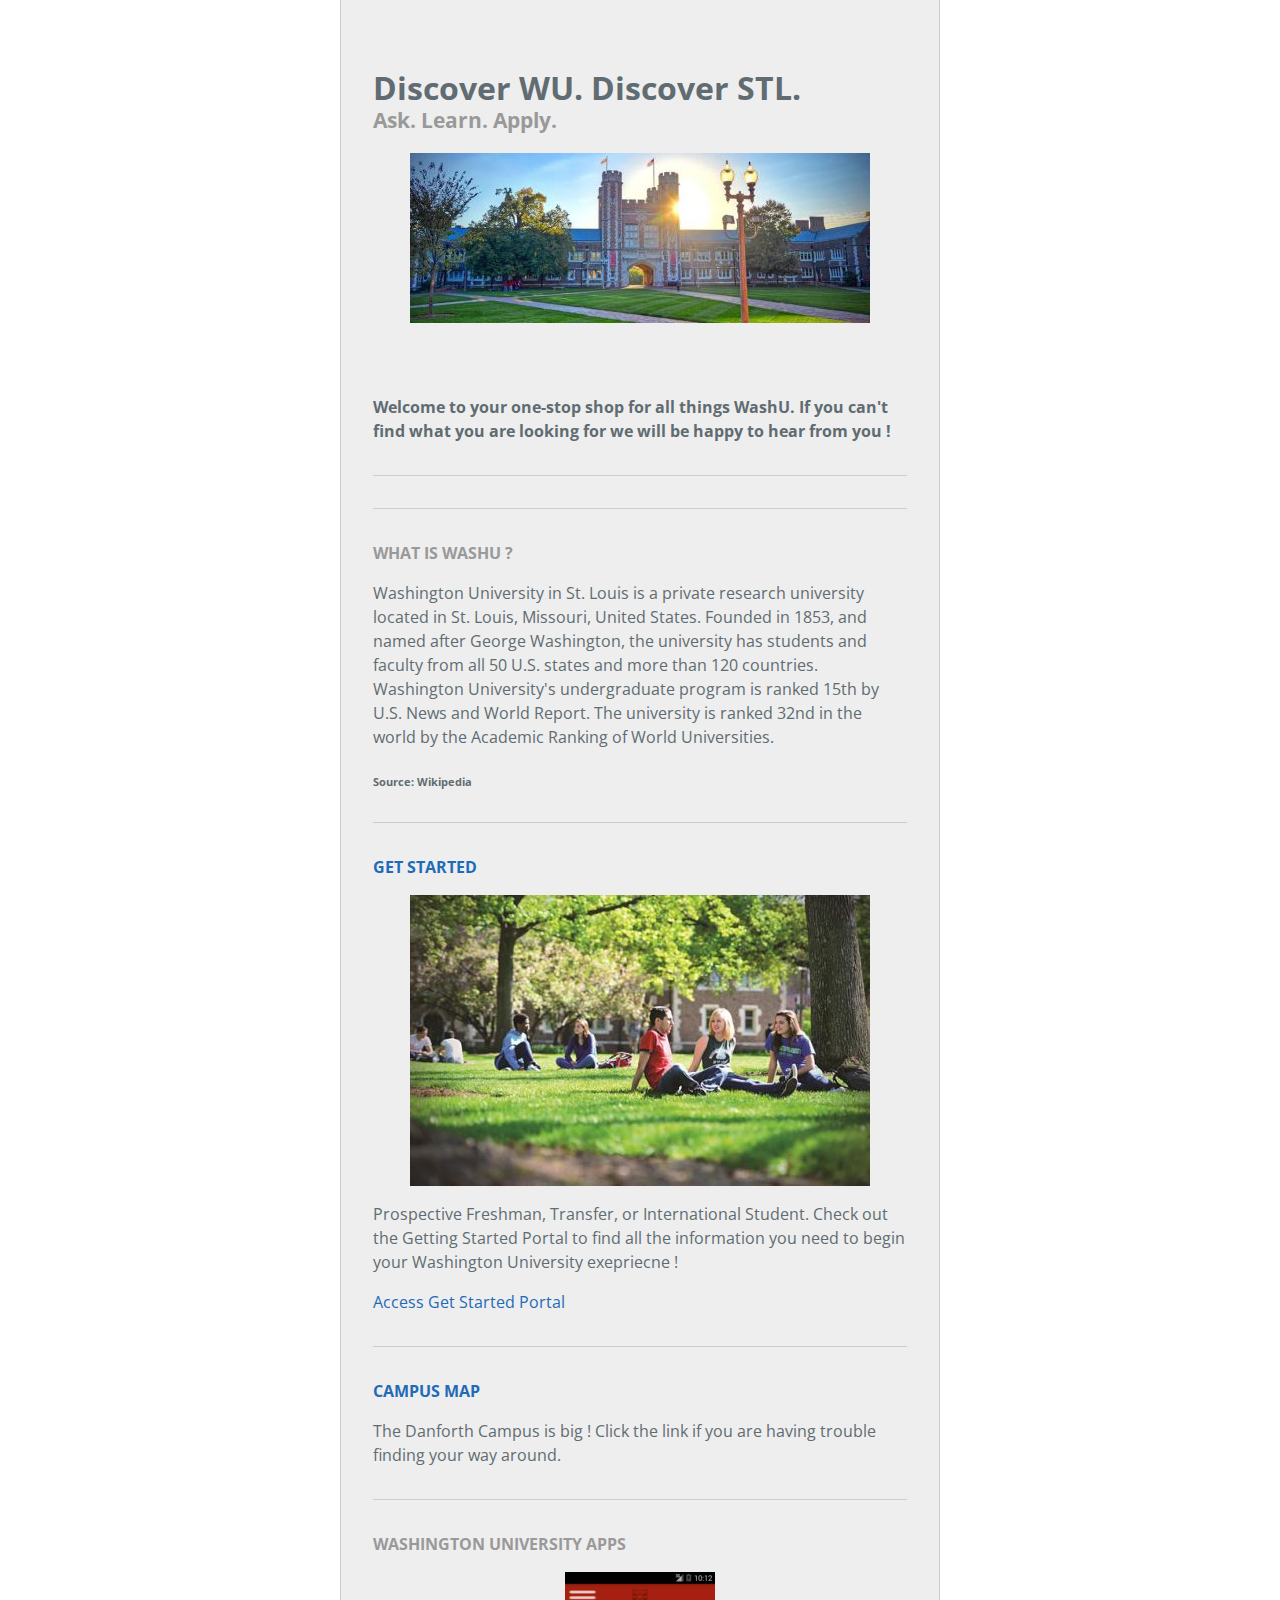
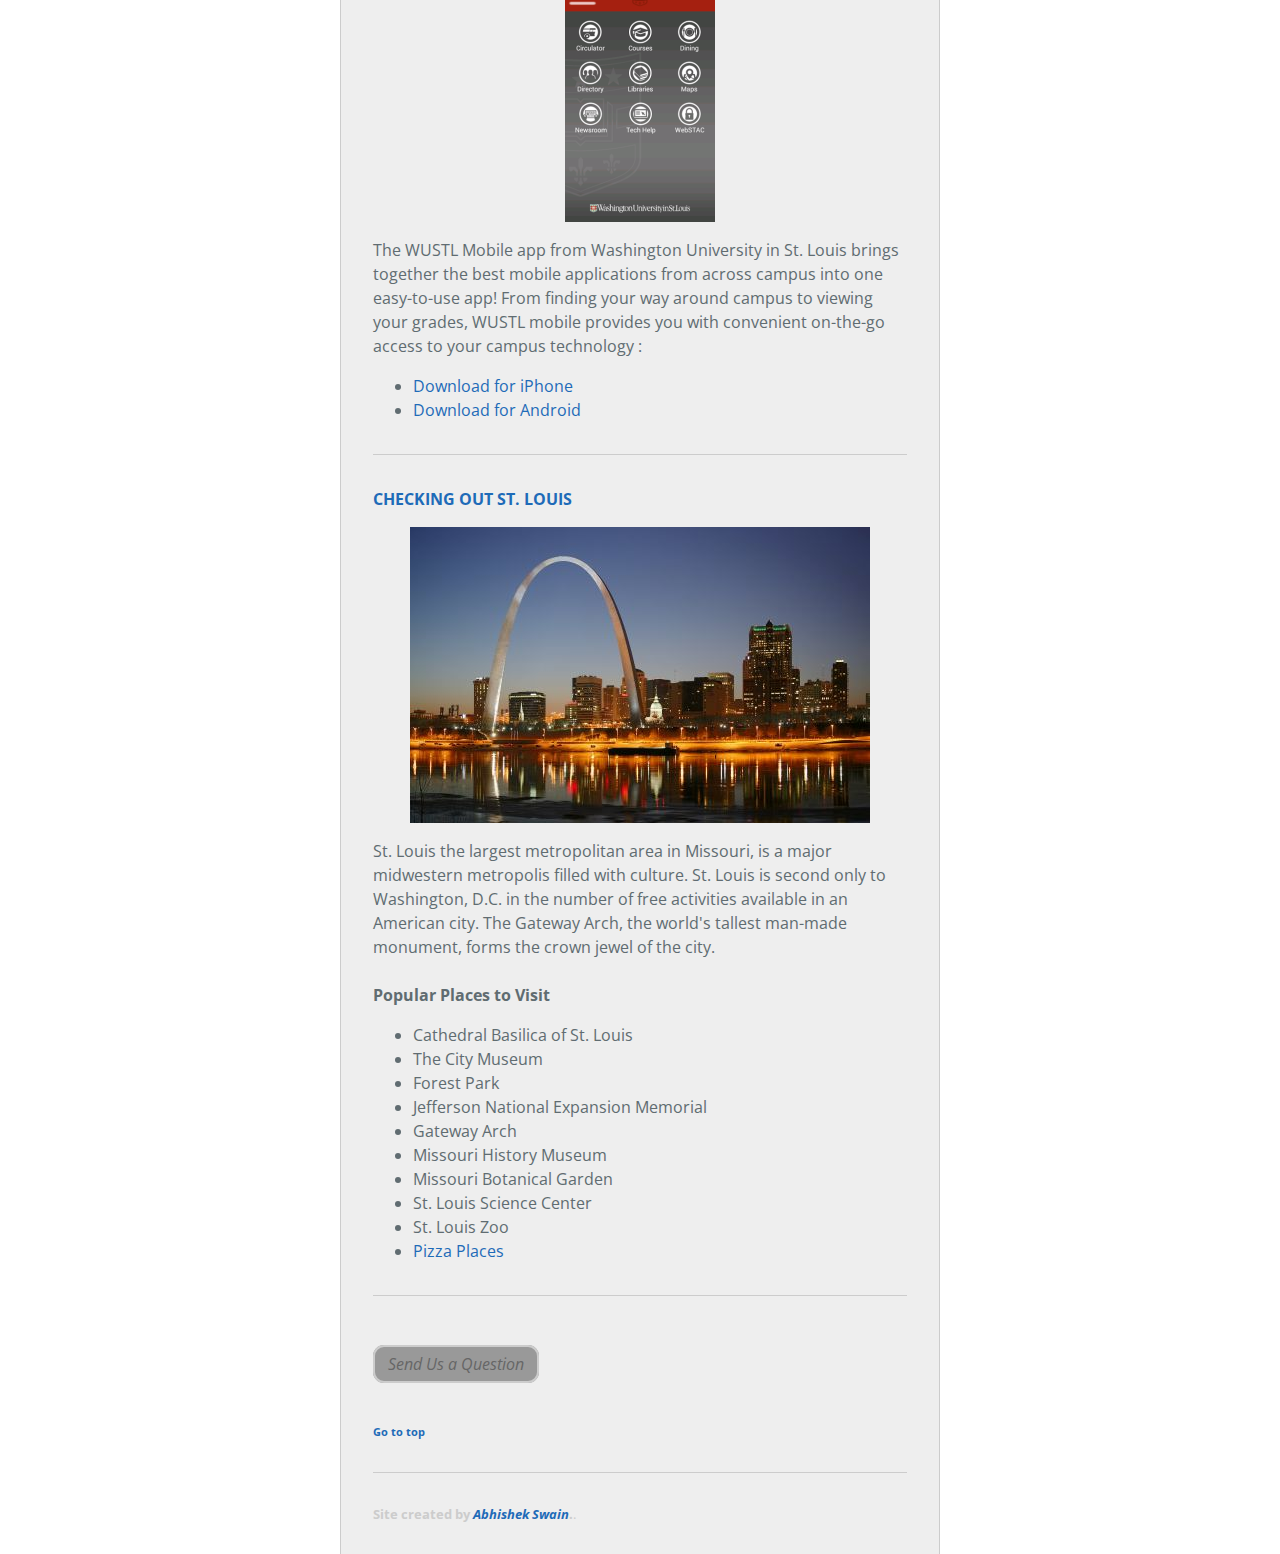
==== commit 1100eb8b: "moar" ====
--- a/index.html
+++ b/index.html
@@ -35,6 +35,7 @@
         </p>
         <hr>
         <h3> Washington University Apps</h3>
+        <img class="centerit" src="images/4.png">
         <p> The WUSTL Mobile app from Washington University in St. Louis brings together the best mobile applications from across campus into one easy-to-use app! From finding your way around campus to viewing your grades, WUSTL mobile provides you with convenient on-the-go access to your campus technology :
           <ul>
             <li><a href="https://itunes.apple.com/us/app/wustl-mobile/id786410936?mt=8" target="_blank"> Download for iPhone </a></li>
@@ -43,10 +44,12 @@
         </p>
         <hr>
         <h3><a href="http://wikitravel.org/en/St._Louis" target="_blank"> Checking Out St. Louis </a></h3>
+        <img class="centerit" src="images/3.jpg">
         <p> St. Louis  the largest metropolitan area in Missouri, is a major midwestern metropolis filled with culture. St. Louis is second only to Washington, D.C. in the number of free activities available in an American city. The Gateway Arch, the world's tallest man-made monument, forms the crown jewel of the city.
         <br>
         <br>
         <strong> Popular Places to Visit </strong>
+
           <ul>
             <li>Cathedral Basilica of St. Louis</li>
             <li>The City Museum</li>
